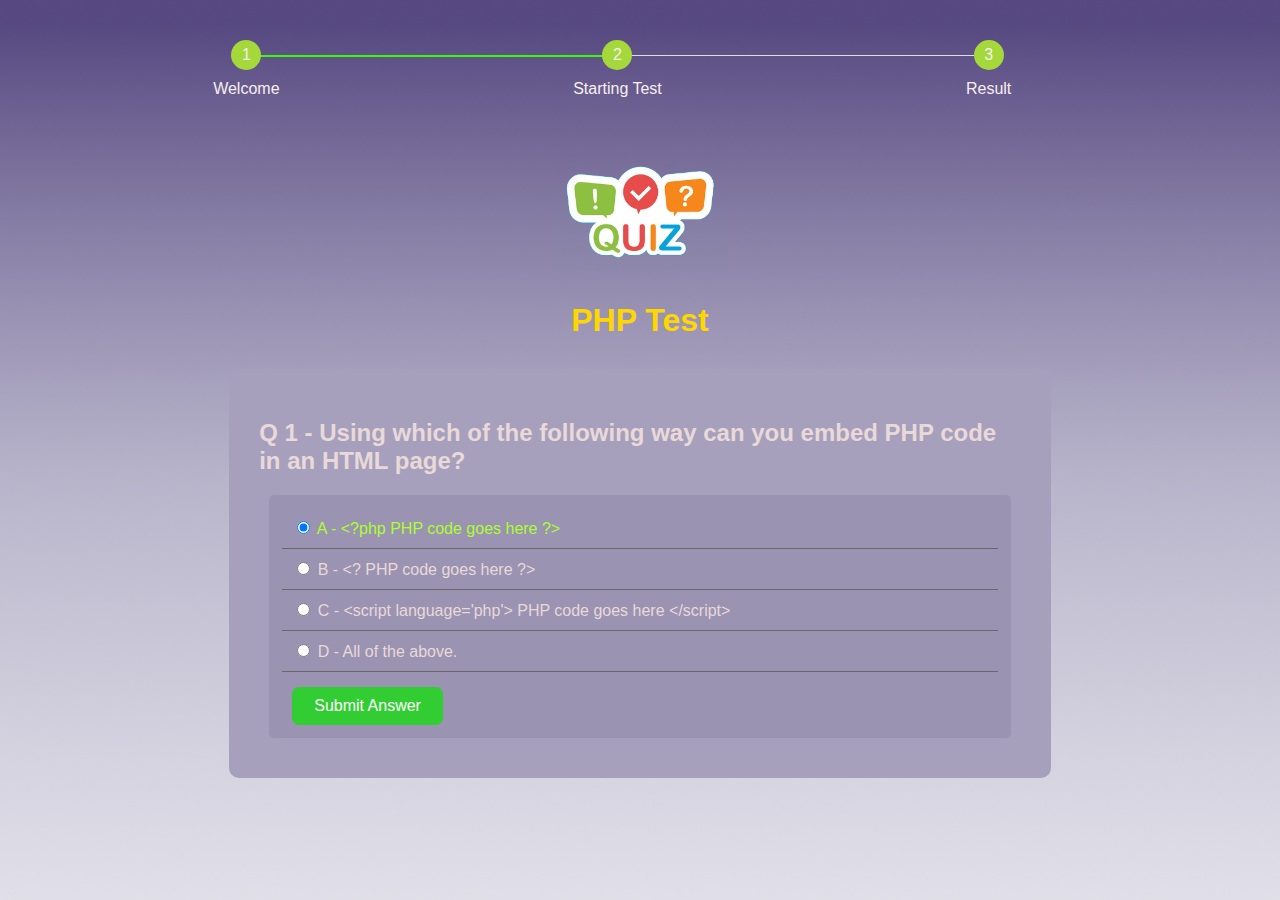
==== quiz.html @ 31fca978 "Codes HTML et SCSS terminé" ====
<!DOCTYPE html>
<html lang="en">
<head>
    <meta charset="UTF-8">
    <meta http-equiv="X-UA-Compatible" content="IE=edge">
    <meta name="viewport" content="width=device-width, initial-scale=1.0">
    <link rel="stylesheet" href="./style/quiz-style.css">
    <title>Quiz</title>
</head>
<body>
    <div class="steper">
        <ul class="progressbar">
          <li class="active">Welcome</li>
          <li class="">Starting Test</li>
          <li>Result</li>
        </ul>
    </div>
    <div class="top-side">
        <div class="logo-Div">
            <img class="logo" src="./img/logo.png" alt="">
        </div>
        <h1>PHP Test</h1>
    </div>
    <div class="questions">
        <h2>Q 1 - Using which of the following way can you embed PHP code in an HTML page?</h2>
        <div class="div-answer">
            <div class="answer">
                <input type="radio" id="answer_1" name="questions" checked>
                <label for="">A - &lt;?php PHP code goes here ?></label>
            </div>
            <div class="answer">
                <input type="radio" id="answer_2" name="questions">
                <label for="">B - &lt;? PHP code goes here ?></label>
            </div>
            <div class="answer">
                <input type="radio" id="answer_3" name="questions">
                <label for="">C - &lt;script language='php'> PHP code goes here &lt;/script></label>
            </div>
            <div class="answer">
                <input type="radio" id="answer_4" name="questions">
                <label for="">D - All of the above.</label>
            </div>
            <button class="sumbit-button">Submit Answer</button>
        </div>
    </div>
</body>
</html>
---- style/quiz-style.css ----
* {
  box-sizing: border-box;
}

body {
  font-family: Arial, Helvetica, sans-serif;
  background-image: url(../img/Background.jpg);
  background-size: cover;
  background-repeat: no-repeat;
  color: #e9d9d9;
}

.steper {
  width: 100%;
  margin-top: 40px;
  margin-bottom: 40px;
}

.progressbar {
  color: rgb(59, 57, 57);
  counter-reset: step;
  margin-left: 15px;
}
.progressbar li {
  list-style: none;
  display: inline-block;
  width: 30.33%;
  position: relative;
  text-align: center;
  cursor: pointer;
}
.progressbar li:before {
  content: counter(step);
  counter-increment: step;
  width: 30px;
  height: 30px;
  line-height: 30px;
  border-radius: 100%;
  display: block;
  text-align: center;
  margin: 0 auto 10px auto;
  background-color: rgb(165, 217, 59);
}
.progressbar li:after {
  content: "";
  position: absolute;
  width: 100%;
  height: 1px;
  background-color: #ddd;
  top: 15px;
  left: -50%;
  z-index: -1;
}
.progressbar li:first-child:after {
  content: none;
}
.progressbar li {
  color: rgb(247, 239, 239);
}
.progressbar li.active + li:after {
  background-color: rgb(60, 250, 7);
  height: 1.5px;
}

.top-side .logo {
  width: 14%;
  height: 14%;
  display: block;
  margin: auto;
}
.top-side h1 {
  text-align: center;
  width: 20%;
  height: 20%;
  display: block;
  margin: auto;
  margin-top: 20px;
  color: gold;
}

.questions {
  width: 65%;
  display: block;
  margin: auto;
  margin-top: 30px;
  margin-bottom: 40px;
  background-color: #a6a0bc;
  padding: 30px;
  border-radius: 10px;
}
.questions .div-answer {
  background-color: #9a93b1;
  border-radius: 5px;
  padding: 13px;
  margin: 10px;
}
.questions .div-answer .answer {
  padding: 10px;
  border-bottom: 1px solid rgb(106, 104, 104);
}
.questions .div-answer .answer input[type=Radio]:checked + label {
  color: greenyellow;
}
.questions .div-answer .sumbit-button {
  background-color: #32CD32;
  border: none;
  color: white;
  padding: 10px 22px;
  text-align: center;
  border-radius: 7px;
  font-size: 16px;
  margin: 15px 15px 0 0;
  cursor: pointer;
  margin-left: 10px;
}/*# sourceMappingURL=quiz-style.css.map */
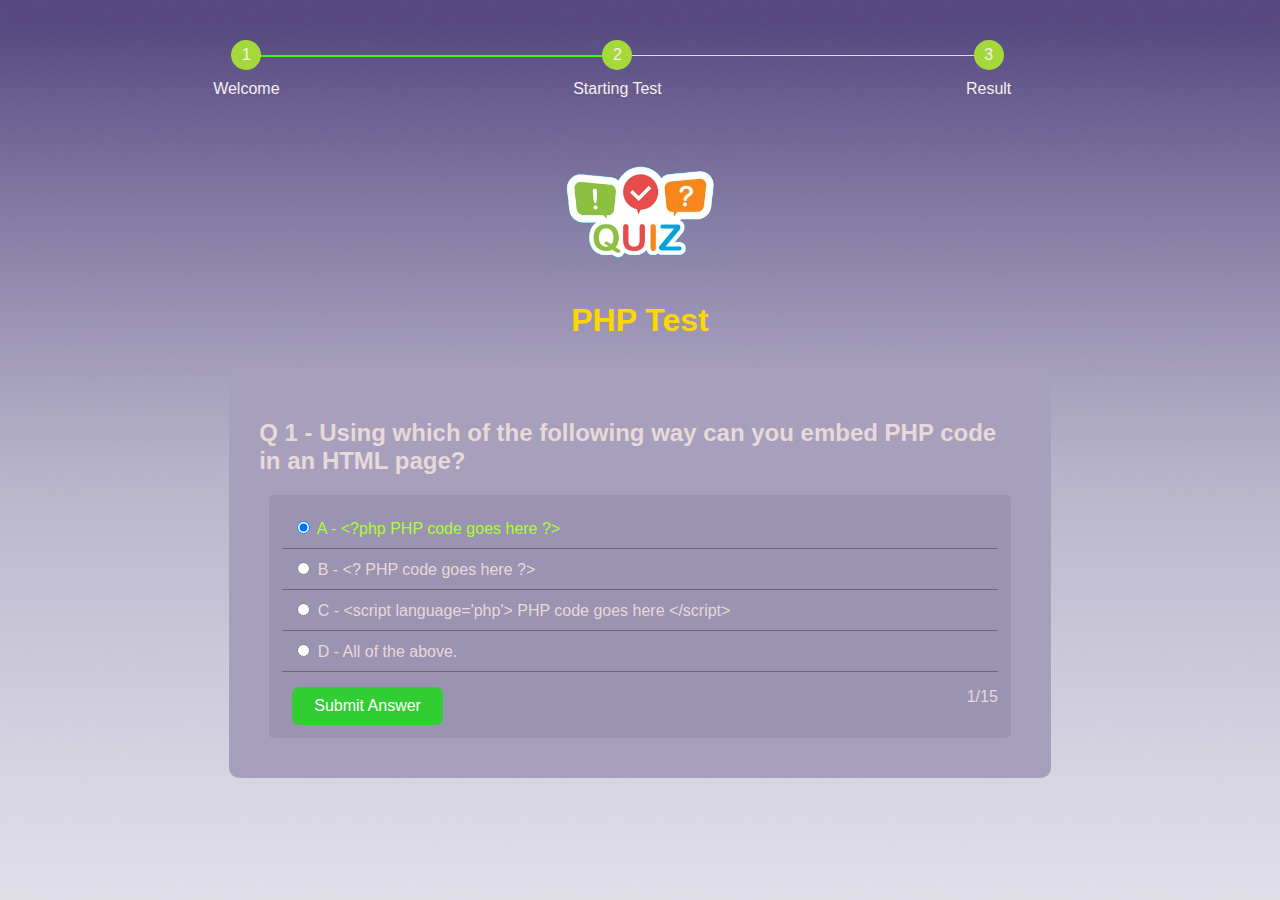
==== commit 331bc00b: "add somme files" ====
--- a/quiz.html
+++ b/quiz.html
@@ -21,27 +21,33 @@
         </div>
         <h1>PHP Test</h1>
     </div>
-    <div class="questions">
-        <h2>Q 1 - Using which of the following way can you embed PHP code in an HTML page?</h2>
+    <div id="quiz">
+        <h2 id="question"></h2>
         <div class="div-answer">
             <div class="answer">
-                <input type="radio" id="answer_1" name="questions" checked>
-                <label for="">A - &lt;?php PHP code goes here ?></label>
+                <input type="radio" name="questions" checked>
+                <label for="" id="answer0"></label>
             </div>
             <div class="answer">
-                <input type="radio" id="answer_2" name="questions">
-                <label for="">B - &lt;? PHP code goes here ?></label>
+                <input type="radio" name="questions">
+                <label for="" id="answer1"></label>
             </div>
             <div class="answer">
-                <input type="radio" id="answer_3" name="questions">
-                <label for="">C - &lt;script language='php'> PHP code goes here &lt;/script></label>
+                <input type="radio" name="questions">
+                <label for="" id="answer2"></label>
             </div>
             <div class="answer">
-                <input type="radio" id="answer_4" name="questions">
-                <label for="">D - All of the above.</label>
+                <input type="radio" name="questions">
+                <label for="" id="answer3"></label>
             </div>
-            <button class="sumbit-button">Submit Answer</button>
+            <div class="submit">
+                <button id="sumbit-button">Submit Answer</button>
+                <p id="progress"></p>
+            </div>
         </div>
     </div>
+    <script src="./Js_files/app.js" type="module"></script>
+    <script src="./Js_files/questions.js"></script>
+    <script src="./Js_files/control.js"></script>
 </body>
 </html>--- a/style/quiz-style.css
+++ b/style/quiz-style.css
@@ -78,7 +78,7 @@
   color: gold;
 }
 
-.questions {
+#quiz {
   width: 65%;
   display: block;
   margin: auto;
@@ -88,20 +88,20 @@
   padding: 30px;
   border-radius: 10px;
 }
-.questions .div-answer {
+#quiz .div-answer {
   background-color: #9a93b1;
   border-radius: 5px;
   padding: 13px;
   margin: 10px;
 }
-.questions .div-answer .answer {
+#quiz .div-answer .answer {
   padding: 10px;
   border-bottom: 1px solid rgb(106, 104, 104);
 }
-.questions .div-answer .answer input[type=Radio]:checked + label {
+#quiz .div-answer .answer input[type=Radio]:checked + label {
   color: greenyellow;
 }
-.questions .div-answer .sumbit-button {
+#quiz .div-answer #sumbit-button {
   background-color: #32CD32;
   border: none;
   color: white;
@@ -112,4 +112,8 @@
   margin: 15px 15px 0 0;
   cursor: pointer;
   margin-left: 10px;
+}
+#quiz .div-answer .submit {
+  display: flex;
+  justify-content: space-between;
 }/*# sourceMappingURL=quiz-style.css.map */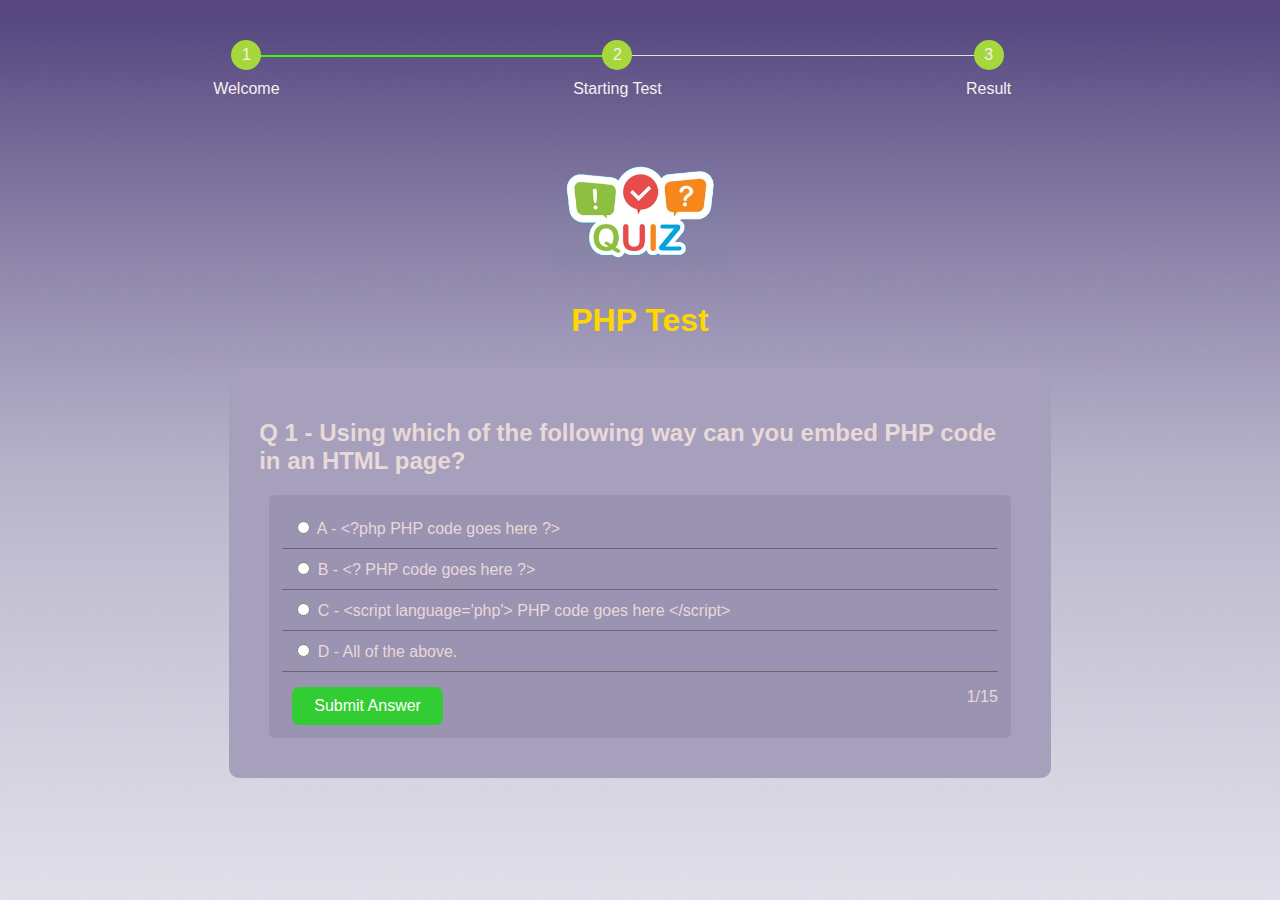
==== commit 56f09e60: "fix somme errors" ====
--- a/quiz.html
+++ b/quiz.html
@@ -25,19 +25,19 @@
         <h2 id="question"></h2>
         <div class="div-answer">
             <div class="answer">
-                <input type="radio" name="questions" checked>
+                <input type="radio" id="ans0" name="questions" value="">
                 <label for="" id="answer0"></label>
             </div>
             <div class="answer">
-                <input type="radio" name="questions">
+                <input type="radio" id="ans1" name="questions">
                 <label for="" id="answer1"></label>
             </div>
             <div class="answer">
-                <input type="radio" name="questions">
+                <input type="radio" id="ans2" name="questions">
                 <label for="" id="answer2"></label>
             </div>
             <div class="answer">
-                <input type="radio" name="questions">
+                <input type="radio" id="ans3" name="questions">
                 <label for="" id="answer3"></label>
             </div>
             <div class="submit">
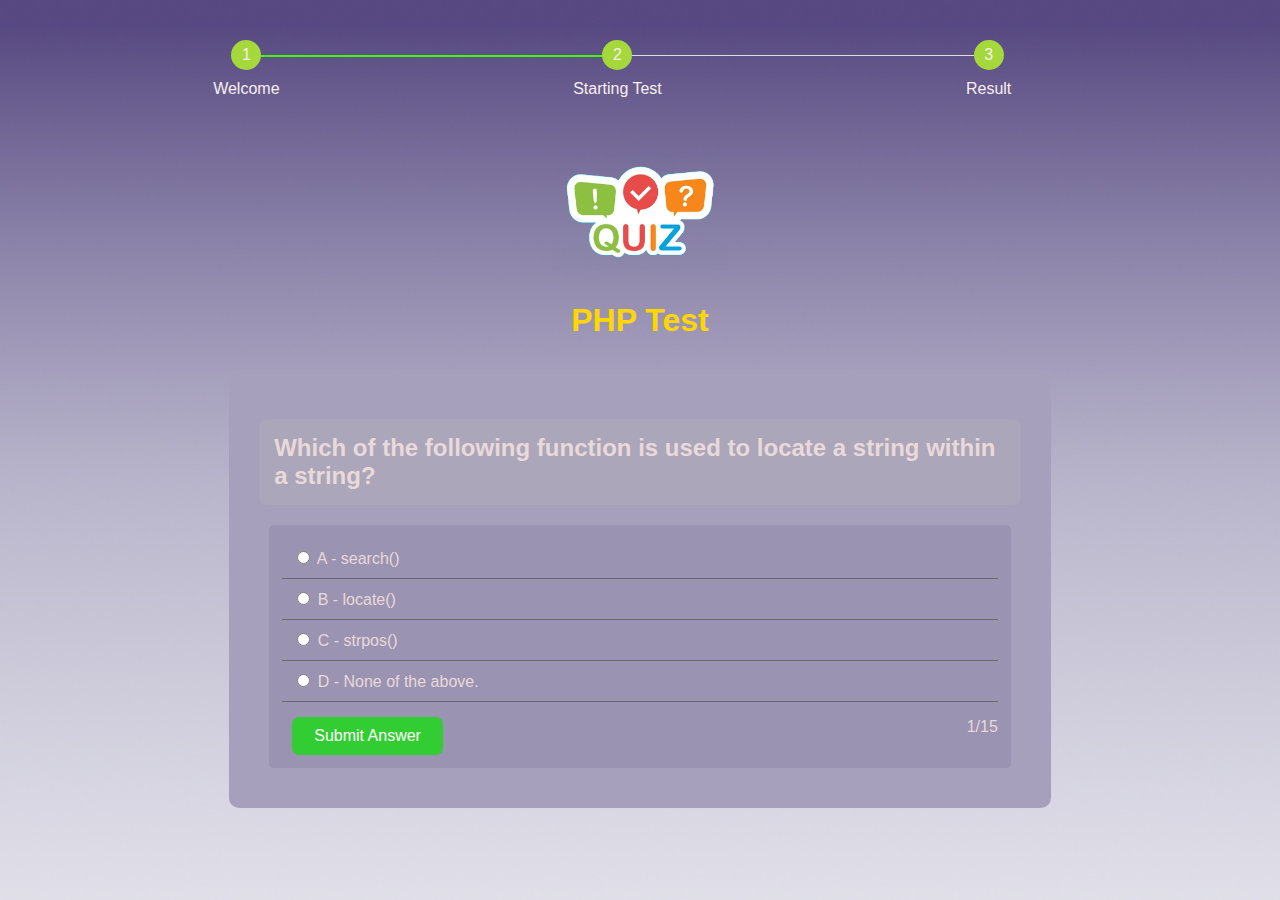
==== commit 68465f65: "Quiz application last version" ====
--- a/quiz.html
+++ b/quiz.html
@@ -11,7 +11,7 @@
     <div class="steper">
         <ul class="progressbar">
           <li class="active">Welcome</li>
-          <li class="">Starting Test</li>
+          <li id="result">Starting Test</li>
           <li>Result</li>
         </ul>
     </div>
@@ -25,7 +25,7 @@
         <h2 id="question"></h2>
         <div class="div-answer">
             <div class="answer">
-                <input type="radio" id="ans0" name="questions" value="">
+                <input type="radio" id="ans0" name="questions">
                 <label for="" id="answer0"></label>
             </div>
             <div class="answer">
@@ -44,6 +44,9 @@
                 <button id="sumbit-button">Submit Answer</button>
                 <p id="progress"></p>
             </div>
+            <div id="spanDiv">
+
+            </div>
         </div>
     </div>
     <script src="./Js_files/app.js" type="module"></script>
--- a/style/quiz-style.css
+++ b/style/quiz-style.css
@@ -59,7 +59,7 @@
 }
 .progressbar li.active + li:after {
   background-color: rgb(60, 250, 7);
-  height: 1.5px;
+  height: 2px;
 }
 
 .top-side .logo {
@@ -87,6 +87,11 @@
   background-color: #a6a0bc;
   padding: 30px;
   border-radius: 10px;
+}
+#quiz #question {
+  background-color: #aba6b9;
+  padding: 15px;
+  border-radius: 8px;
 }
 #quiz .div-answer {
   background-color: #9a93b1;
@@ -116,4 +121,20 @@
 #quiz .div-answer .submit {
   display: flex;
   justify-content: space-between;
+}
+#quiz #btn {
+  background-color: #2cdc2c;
+  border: none;
+  color: white;
+  padding: 10px 22px;
+  text-align: center;
+  border-radius: 7px;
+  font-size: 16px;
+  margin: 15px 15px 0 0;
+  cursor: pointer;
+  margin-left: 10px;
+}
+#quiz #btn a {
+  text-decoration: none;
+  color: white;
 }/*# sourceMappingURL=quiz-style.css.map */